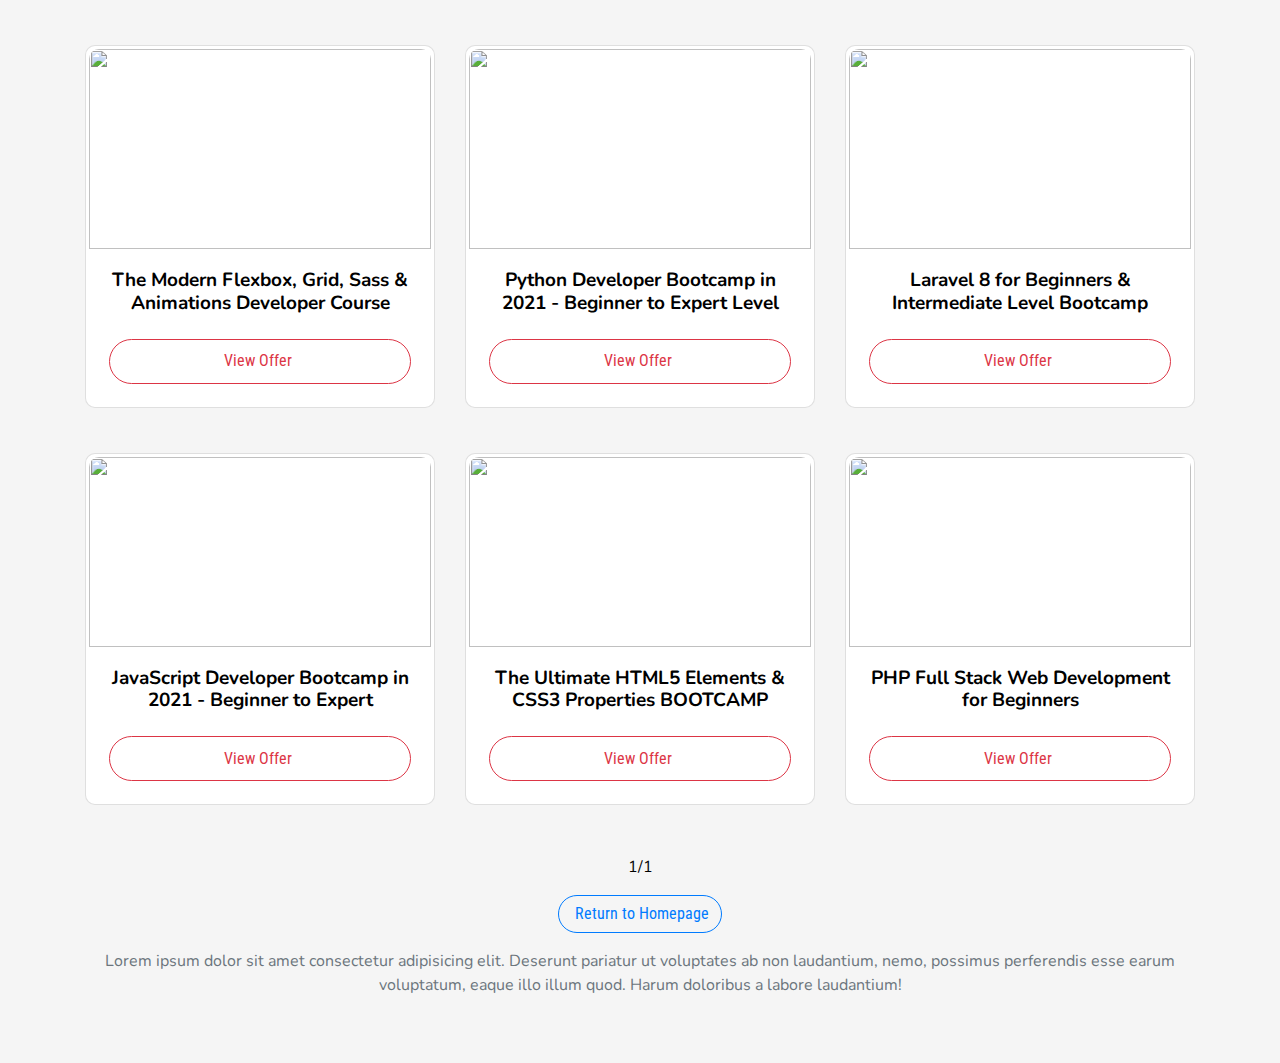
==== allcourses.html @ b91d8624 "modified:   allcourses.html 	modified:   index.html" ====
<!DOCTYPE html>
<html lang="{{ str_replace('_', '-', app()->getLocale()) }}">
    <head>
        <meta charset="utf-8">
        <meta name="viewport" content="width=device-width, initial-scale=1">

        <title>Laravel</title>
        <link rel="stylesheet" href="styles.css">
        
        <!-- Fonts -->
        <link rel="preconnect" href="https://fonts.googleapis.com">
        <link rel="preconnect" href="https://fonts.gstatic.com" crossorigin>
        <link href="https://fonts.googleapis.com/css2?family=Oswald:wght@200&family=Roboto&family=Roboto+Condensed&family=Rubik&display=swap" rel="stylesheet">
        <link href="https://fonts.bunny.net/css2?family=Nunito:wght@400;600;700&display=swap" rel="stylesheet">
        <link rel="stylesheet" href="https://cdn.jsdelivr.net/npm/bootstrap@4.3.1/dist/css/bootstrap.min.css" integrity="sha384-ggOyR0iXCbMQv3Xipma34MD+dH/1fQ784/j6cY/iJTQUOhcWr7x9JvoRxT2MZw1T" crossorigin="anonymous">
        <!-- Styles -->
        <style>
            /*! normalize.css v8.0.1 | MIT License | github.com/necolas/normalize.css */html{line-height:1.15;-webkit-text-size-adjust:100%}body{margin:0}a{background-color:transparent}[hidden]{display:none}html{font-family:system-ui,-apple-system,BlinkMacSystemFont,Segoe UI,Roboto,Helvetica Neue,Arial,Noto Sans,sans-serif,Apple Color Emoji,Segoe UI Emoji,Segoe UI Symbol,Noto Color Emoji;line-height:1.5}*,:after,:before{box-sizing:border-box;border:0 solid #e2e8f0}a{color:inherit;text-decoration:inherit}svg,video{display:block;vertical-align:middle}video{max-width:100%;height:auto}.bg-white{--bg-opacity:1;background-color:#fff;background-color:rgba(255,255,255,var(--bg-opacity))}.bg-gray-100{--bg-opacity:1;background-color:#f7fafc;background-color:rgba(247,250,252,var(--bg-opacity))}.border-gray-200{--border-opacity:1;border-color:#edf2f7;border-color:rgba(237,242,247,var(--border-opacity))}.border-t{border-top-width:1px}.flex{display:flex}.grid{display:grid}.hidden{display:none}.items-center{align-items:center}.justify-center{justify-content:center}.font-semibold{font-weight:600}.h-5{height:1.25rem}.h-8{height:2rem}.h-16{height:4rem}.text-sm{font-size:.875rem}.text-lg{font-size:1.125rem}.leading-7{line-height:1.75rem}.mx-auto{margin-left:auto;margin-right:auto}.ml-1{margin-left:.25rem}.mt-2{margin-top:.5rem}.mr-2{margin-right:.5rem}.ml-2{margin-left:.5rem}.mt-4{margin-top:1rem}.ml-4{margin-left:1rem}.mt-8{margin-top:2rem}.ml-12{margin-left:3rem}.-mt-px{margin-top:-1px}.max-w-6xl{max-width:72rem}.min-h-screen{min-height:100vh}.overflow-hidden{overflow:hidden}.p-6{padding:1.5rem}.py-4{padding-top:1rem;padding-bottom:1rem}.px-6{padding-left:1.5rem;padding-right:1.5rem}.pt-8{padding-top:2rem}.fixed{position:fixed}.relative{position:relative}.top-0{top:0}.right-0{right:0}.shadow{box-shadow:0 1px 3px 0 rgba(0,0,0,.1),0 1px 2px 0 rgba(0,0,0,.06)}.text-center{text-align:center}.text-gray-200{--text-opacity:1;color:#edf2f7;color:rgba(237,242,247,var(--text-opacity))}.text-gray-300{--text-opacity:1;color:#e2e8f0;color:rgba(226,232,240,var(--text-opacity))}.text-gray-400{--text-opacity:1;color:#cbd5e0;color:rgba(203,213,224,var(--text-opacity))}.text-gray-500{--text-opacity:1;color:#a0aec0;color:rgba(160,174,192,var(--text-opacity))}.text-gray-600{--text-opacity:1;color:#718096;color:rgba(113,128,150,var(--text-opacity))}.text-gray-700{--text-opacity:1;color:#4a5568;color:rgba(74,85,104,var(--text-opacity))}.text-gray-900{--text-opacity:1;color:#1a202c;color:rgba(26,32,44,var(--text-opacity))}.underline{text-decoration:underline}.antialiased{-webkit-font-smoothing:antialiased;-moz-osx-font-smoothing:grayscale}.w-5{width:1.25rem}.w-8{width:2rem}.w-auto{width:auto}.grid-cols-1{grid-template-columns:repeat(1,minmax(0,1fr))}@media (min-width:640px){.sm\:rounded-lg{border-radius:.5rem}.sm\:block{display:block}.sm\:items-center{align-items:center}.sm\:justify-start{justify-content:flex-start}.sm\:justify-between{justify-content:space-between}.sm\:h-20{height:5rem}.sm\:ml-0{margin-left:0}.sm\:px-6{padding-left:1.5rem;padding-right:1.5rem}.sm\:pt-0{padding-top:0}.sm\:text-left{text-align:left}.sm\:text-right{text-align:right}}@media (min-width:768px){.md\:border-t-0{border-top-width:0}.md\:border-l{border-left-width:1px}.md\:grid-cols-2{grid-template-columns:repeat(2,minmax(0,1fr))}}@media (min-width:1024px){.lg\:px-8{padding-left:2rem;padding-right:2rem}}@media (prefers-color-scheme:dark){.dark\:bg-gray-800{--bg-opacity:1;background-color:#2d3748;background-color:rgba(45,55,72,var(--bg-opacity))}.dark\:bg-gray-900{--bg-opacity:1;background-color:#1a202c;background-color:rgba(26,32,44,var(--bg-opacity))}.dark\:border-gray-700{--border-opacity:1;border-color:#4a5568;border-color:rgba(74,85,104,var(--border-opacity))}.dark\:text-white{--text-opacity:1;color:#fff;color:rgba(255,255,255,var(--text-opacity))}.dark\:text-gray-400{--text-opacity:1;color:#cbd5e0;color:rgba(203,213,224,var(--text-opacity))}.dark\:text-gray-500{--tw-text-opacity:1;color:#6b7280;color:rgba(107,114,128,var(--tw-text-opacity))}}
        </style>

        <style>
            body {
                font-family: 'Nunito', sans-serif;
            }
        </style>
    </head>
<body>
    
   
    

    <div id="secondSection" class="container-fluid fadeAllCourses">
    <div class="container">
      <div class="row">
        
        <div class="col-12 col-sm-8 offset-sm-2 offset-md-0 col-md-6 col-lg-4">
        <div class="card" style="border-radius: 10px;">
            <img src="sass1.png" height="200"width="100%" alt="">
            <div class="card-body overflow-hidden">
            <h5 class="font-weight-bold text-center" style="font-size:19px">The Modern Flexbox, Grid, Sass & Animations Developer Course</h5>
            
            <a href="sass.html"><button style="border-radius: 25px; width:100%;height:45px" class="btn btn-outline-danger mt-3">View Offer <img src="rightarrowred.svg" alt=""></button></a>
        </div>
           
        </div>
        </div>

        <div class="col-12 col-sm-8 offset-sm-2 offset-md-0 col-md-6 col-lg-4">
        <div class="card" style="border-radius: 10px">
            <img  src="python.jpg" height="200"width="100%" alt="">
            <div class="card-body overflow-hidden">
            <h5 class="font-weight-bold text-center" style="font-size:19px">Python Developer Bootcamp in 2021 - Beginner to Expert Level</h5>
            
            <a href="python.html"><button style="border-radius: 25px; width:100%;height:45px" class="btn btn-outline-danger mt-3">View Offer <img src="rightarrowred.svg" alt=""></button></a>
      </div>
        </div>
           </div>
           <div class="col-12 col-sm-8 offset-sm-2 offset-md-0 col-md-6 col-lg-4 col-xl-4">
        <div class="card" style="border-radius: 10px">
            <img  src="laravel.png" height="200"width="100%" alt="">
            <div class="card-body overflow-hidden">
            <h5 class="font-weight-bold text-center" style="font-size:19px">Laravel 8 for Beginners & Intermediate Level Bootcamp</h5>
            
            <a href="laravel.html"><button style="border-radius: 25px; width:100%;height:45px" class="btn btn-outline-danger mt-3">View Offer <img src="rightarrowred.svg" alt=""></button></a>
      </div>
        </div>
           </div>
          

          
        <div class="col-12 col-sm-8 offset-sm-2 offset-md-0 col-md-6 col-lg-4 col-xl-4">
        <div class="card" style="border-radius: 10px">
           <img  src="js1.png" height="190" width="100%" alt="">
           <div class="card-body overflow-hidden">
            <h5 class="font-weight-bold text-center mt-2 mt-lg-0" style="font-size:19px">JavaScript Developer Bootcamp in 2021 - Beginner to Expert</h5>
            
            <a href="javascript.html"><button style="border-radius: 25px; width:100%;height:45px" class="btn btn-outline-danger mt-3">View Offer <img src="rightarrowred.svg" alt=""></button></a>
        </div>
        </div>
           
        </div>
        <div class="col-12 col-sm-8 offset-sm-2 offset-md-0 col-md-6 col-lg-4 col-xl-4">
        <div class="card" style="border-radius: 10px">
           <img src="htmlcss.jpg" height="190" width="100%" alt="">
           <div class="card-body overflow-hidden">
            <h5 class="font-weight-bold text-center" style="font-size:19px">The Ultimate HTML5 Elements & CSS3 Properties BOOTCAMP</h5>
            
            <a href="htmlcss.html"><button style="border-radius: 25px; width:100%;height:45px" class="btn btn-outline-danger mt-3">View Offer <img src="rightarrowred.svg" alt=""></button></a>
        </div>
            </div>
            </div>

            <div class="col-12 col-sm-8 offset-sm-2 offset-md-0 col-md-6 col-lg-4 col-xl-4">
        <div class="card" style="border-radius: 10px">
           <img src="php.jpg" height="190" width="100%" alt="">
           <div class="card-body overflow-hidden">
            <h5 class="font-weight-bold text-center" style="font-size:19px">PHP Full Stack Web Development for Beginners</h5>
            
            <a href="php.html"><button style="border-radius: 25px; width:100%;height:45px" class="btn btn-outline-danger mt-3">View Offer <img src="rightarrowred.svg" alt=""></button></a>
        </div>
            </div>
            </div>

           
           </div>
          <div id="rowDelete" class="row">
            <div class="col-md-12 mt-5 text-center" style="border:2px solid transparent">
            <div>
              <p>1/1</p>
            </div>
                <div class="mb-3">
                 <a href="index.html"><button style="border-radius: 25px;" class="btn btn-outline-primary"><img src="leftarrowblue.svg" alt=""> Return to Homepage</button></a>
                 </div>
                <p class="text-muted pb-5">Lorem ipsum dolor sit amet consectetur adipisicing elit. Deserunt pariatur ut voluptates ab non laudantium, nemo, possimus perferendis esse earum voluptatum, eaque illo illum quod. Harum doloribus a labore laudantium!
        </p>
            </div>
          </div>
          
      </div>
          </div>
          <script type="text/javascript" src="/js/script.js"></script>
    <script src="/js/scroll-out.js"></script>
    <script type="text/javascript">
    ScrollOut({
        targets: 'h1,h2,h3,p,a,div'
    })</script>
</body>
</html>
---- styles.css ----
html{

    scroll-behavior: smooth;
}
body{
    max-width:100%;
    
}
.title-div[data-scroll="in"]{
    animation: fadeIn 2s;
    
}

a{
    width:100%;
}

.container-fluid{
    color:white;

}
.btn{
    font-family: 'Roboto Condensed', sans-serif;
}
 #codePic{
    background-image: url('logo.png');
    background-size: 120% 100%;
    border:2px solid gray;
    margin:0;
    padding:0;
 }

#firstSection{
    border:none;
    background-color: rgb(26, 26, 100);
    min-height: 100vh;
    width:100%;
    

}
#secondSection{
     color:black;
    border:none;
    min-height: 100vh;
    background-color:whitesmoke;
    width:100%;
    
  
}
#thirdSection{
    min-height:100vh;
    background-color:rgb(41, 123, 155);
    display:block;
    width:100%;
}
.card{
    
    padding:3px;
    margin-top:5vh;
    
}
.fadeAllCourses{
    animation: fadeIn 1s;
}
.fadeDiv[data-scroll="in"]{
    animation: fadeIn 2s;
}

#webDev[data-scroll="in"]{
    animation: fadeIn 1s;
}
#name[data-scroll="in"]{
    animation: fadeIn 2s;
}
#udemy[data-scroll="in"]{
    animation: fadeIn 2s;
}
#codePic[data-scroll="in"]{
    animation: fadeIn 2s;
}
.showMore [data-scroll="in"]{
    
    animation: fadeIn 1s;
}

.card img{
    border-top-left-radius:10px; border-top-right-radius:10px
}
#imgHeader{
    width: 100%;
    height:100%;
    opacity:0.9;
   
}
#imagePhoto{
    
    height:25vh;
    
}


@keyframes fadeIn {
    0% {opacity:0;}
    100% {opacity:100%;}
    
}


@media only screen and (max-width: 575px) {
    #imagePhoto{
    
        height:35vh;
        
    }
}
@media only screen and (max-width: 415px) {
    #imagePhoto{
    
        height:23vh;
        
    }
    #firstSection{
        min-height: 85vh;
    }
    #viewCourse{
        margin-top:8px;
    }
}
@media only screen and (max-width: 400px) {
    #imagePhoto{
    
        height:22vh;
        
    }
}

@media only screen and (max-width: 280px) {
    #imagePhoto{
    
        height:20vh;
        
    }
}
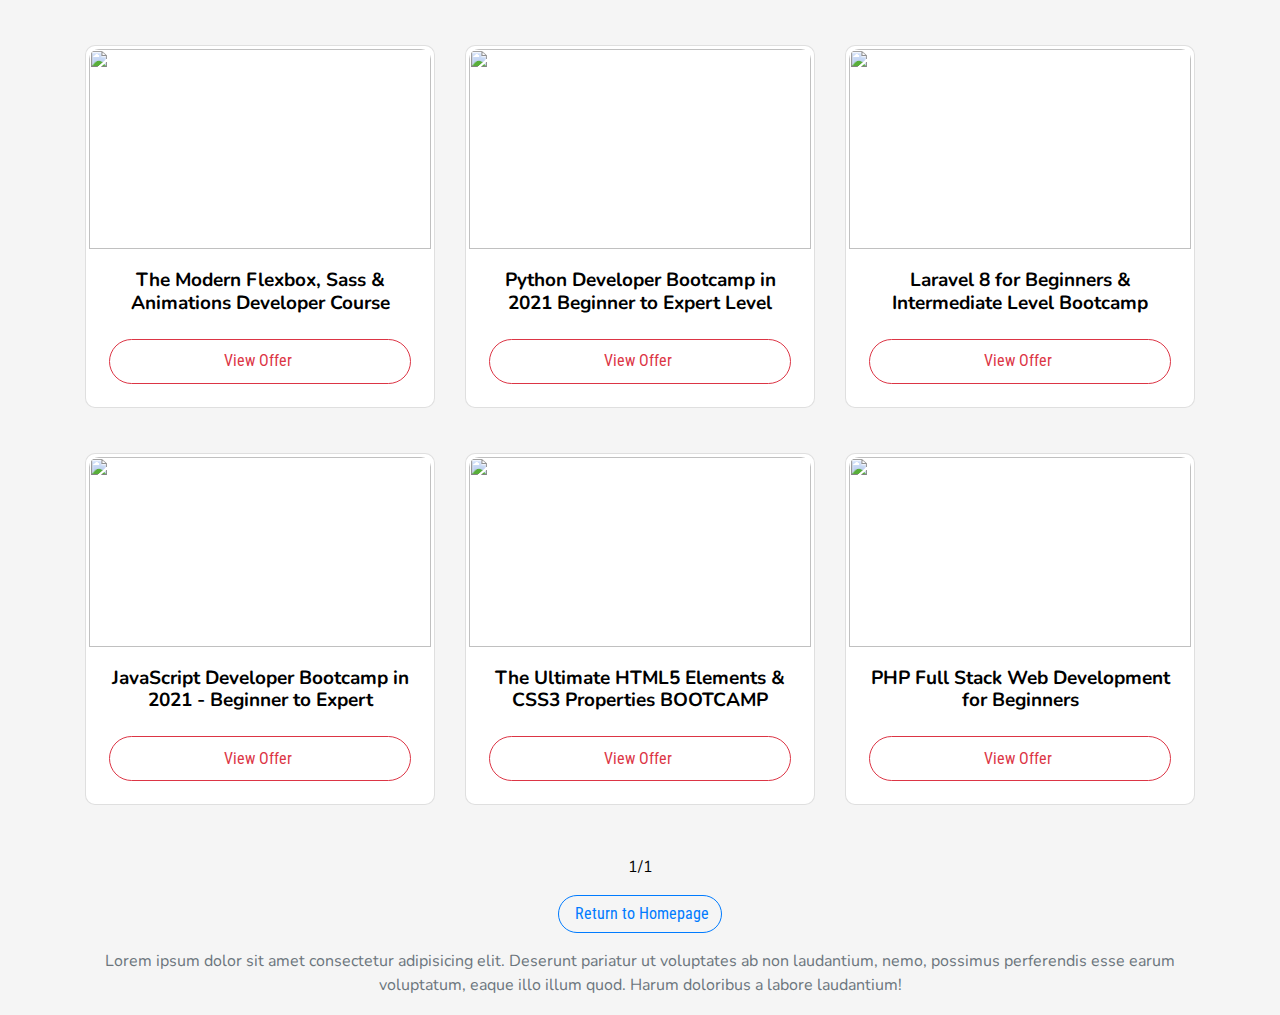
==== commit 8467150c: "modified:   allcourses.html 	modified:   index.html 	modified:   styles.css" ====
--- a/allcourses.html
+++ b/allcourses.html
@@ -37,7 +37,7 @@
         <div class="card" style="border-radius: 10px;">
             <img src="sass1.png" height="200"width="100%" alt="">
             <div class="card-body overflow-hidden">
-            <h5 class="font-weight-bold text-center" style="font-size:19px">The Modern Flexbox, Grid, Sass & Animations Developer Course</h5>
+            <h5 class="font-weight-bold text-center" style="font-size:19px">The Modern Flexbox, Sass & Animations Developer Course</h5>
             
             <a href="sass.html"><button style="border-radius: 25px; width:100%;height:45px" class="btn btn-outline-danger mt-3">View Offer <img src="rightarrowred.svg" alt=""></button></a>
         </div>
@@ -49,7 +49,7 @@
         <div class="card" style="border-radius: 10px">
             <img  src="python.jpg" height="200"width="100%" alt="">
             <div class="card-body overflow-hidden">
-            <h5 class="font-weight-bold text-center" style="font-size:19px">Python Developer Bootcamp in 2021 - Beginner to Expert Level</h5>
+            <h5 class="font-weight-bold text-center" style="font-size:19px">Python Developer Bootcamp in 2021 Beginner to Expert Level</h5>
             
             <a href="python.html"><button style="border-radius: 25px; width:100%;height:45px" class="btn btn-outline-danger mt-3">View Offer <img src="rightarrowred.svg" alt=""></button></a>
       </div>
@@ -111,7 +111,7 @@
                 <div class="mb-3">
                  <a href="index.html"><button style="border-radius: 25px;" class="btn btn-outline-primary"><img src="leftarrowblue.svg" alt=""> Return to Homepage</button></a>
                  </div>
-                <p class="text-muted pb-5">Lorem ipsum dolor sit amet consectetur adipisicing elit. Deserunt pariatur ut voluptates ab non laudantium, nemo, possimus perferendis esse earum voluptatum, eaque illo illum quod. Harum doloribus a labore laudantium!
+                <p class="text-muted">Lorem ipsum dolor sit amet consectetur adipisicing elit. Deserunt pariatur ut voluptates ab non laudantium, nemo, possimus perferendis esse earum voluptatum, eaque illo illum quod. Harum doloribus a labore laudantium!
         </p>
             </div>
           </div>
--- a/styles.css
+++ b/styles.css
@@ -41,7 +41,7 @@
 #secondSection{
      color:black;
     border:none;
-    min-height: 100vh;
+    height: 100%;
     background-color:whitesmoke;
     width:100%;
     
@@ -57,6 +57,7 @@
     
     padding:3px;
     margin-top:5vh;
+  
     
 }
 .fadeAllCourses{
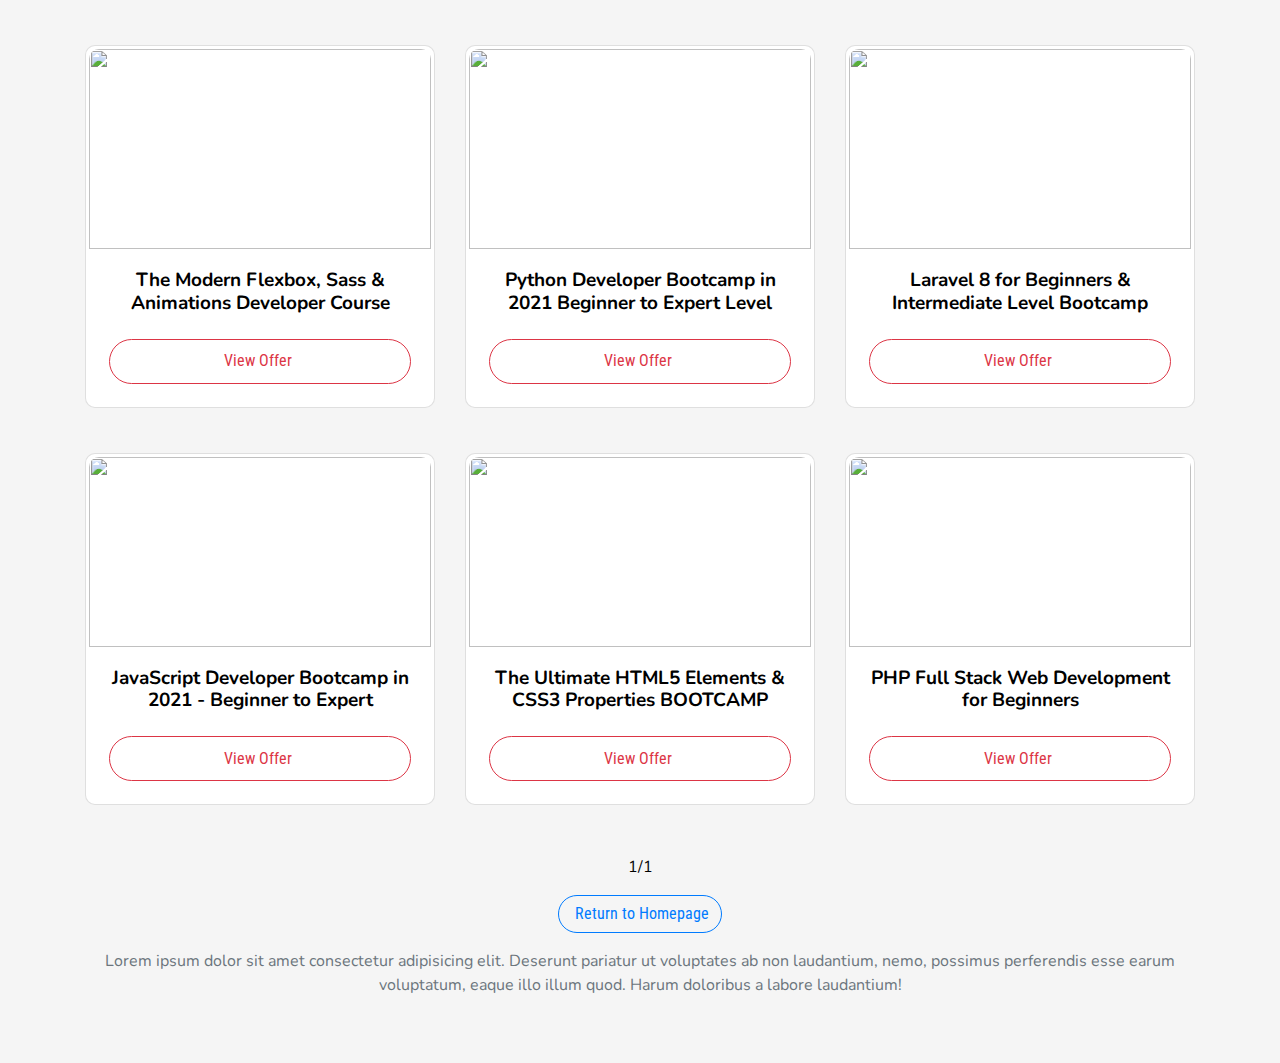
==== commit 81b406ad: "Merge branch 'master' of https://github.com/alexistinio/TrialTask" ====
--- a/allcourses.html
+++ b/allcourses.html
@@ -111,7 +111,7 @@
                 <div class="mb-3">
                  <a href="index.html"><button style="border-radius: 25px;" class="btn btn-outline-primary"><img src="leftarrowblue.svg" alt=""> Return to Homepage</button></a>
                  </div>
-                <p class="text-muted">Lorem ipsum dolor sit amet consectetur adipisicing elit. Deserunt pariatur ut voluptates ab non laudantium, nemo, possimus perferendis esse earum voluptatum, eaque illo illum quod. Harum doloribus a labore laudantium!
+                <p class="text-muted pb-5">Lorem ipsum dolor sit amet consectetur adipisicing elit. Deserunt pariatur ut voluptates ab non laudantium, nemo, possimus perferendis esse earum voluptatum, eaque illo illum quod. Harum doloribus a labore laudantium!
         </p>
             </div>
           </div>
--- a/styles.css
+++ b/styles.css
@@ -41,7 +41,7 @@
 #secondSection{
      color:black;
     border:none;
-    height: 100%;
+    min-height: 100vh;
     background-color:whitesmoke;
     width:100%;
     
@@ -57,7 +57,6 @@
     
     padding:3px;
     margin-top:5vh;
-  
     
 }
 .fadeAllCourses{
@@ -98,6 +97,21 @@
     height:25vh;
     
 }
+#myBtn {
+    display: none;
+    position: fixed;
+    bottom: 20px;
+    right: 30px;
+    z-index: 99;
+    font-size: 18px;
+    border: none;
+    outline: none;
+    background-color: black;
+    color: white;
+    cursor: pointer;
+    padding: 15px;
+    border-radius: 50%;
+  }
 
 
 @keyframes fadeIn {
